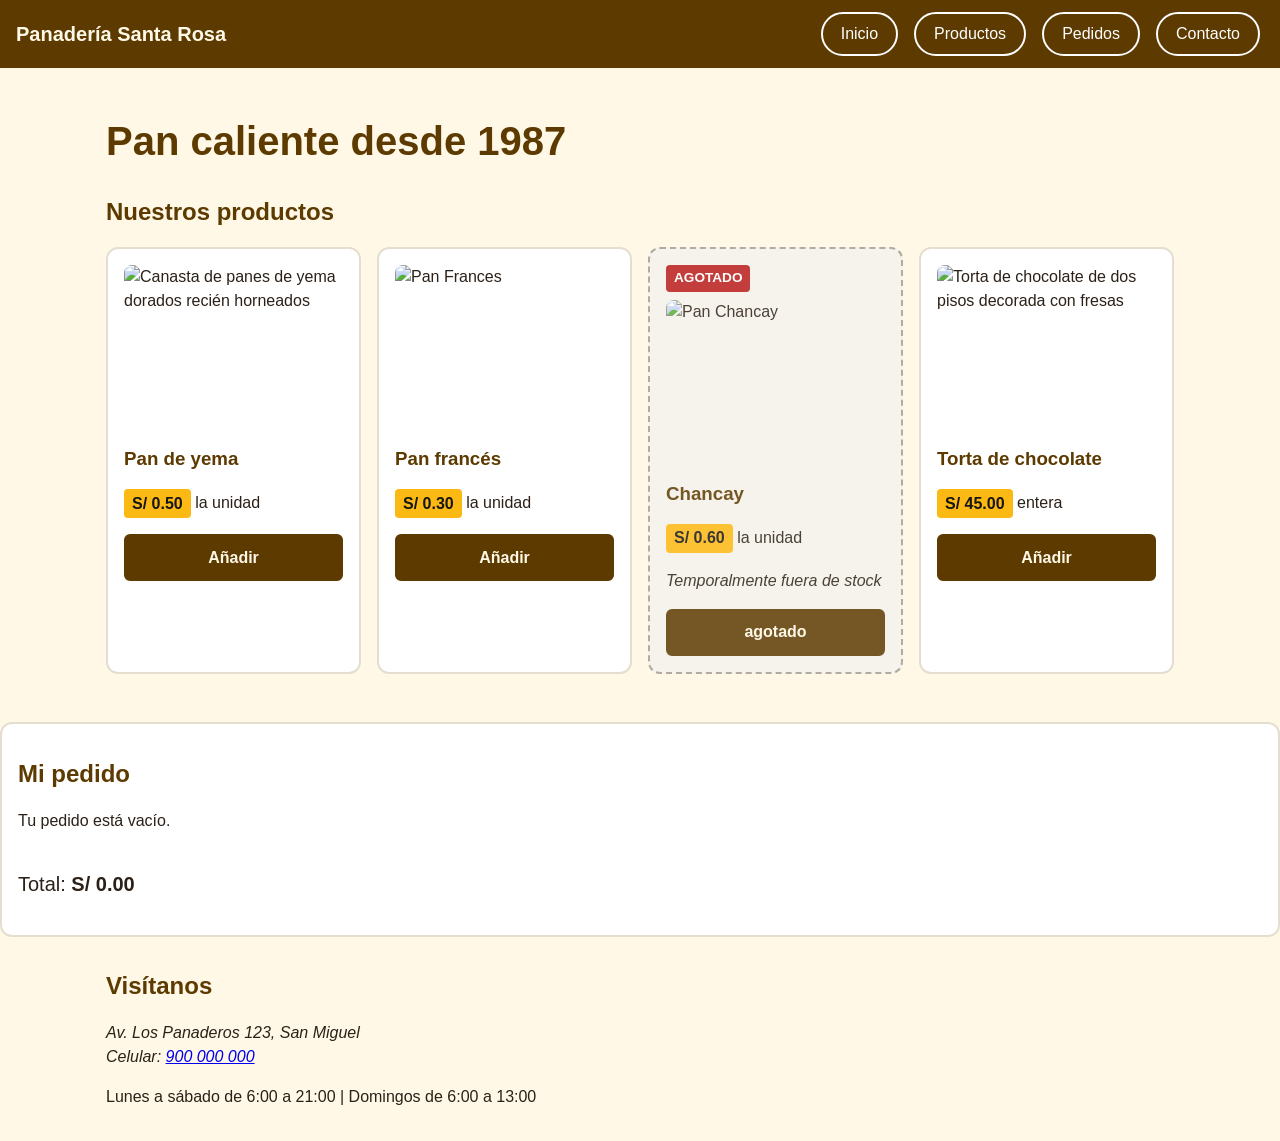
==== index.html @ 8e541d3f "Proyecto Panaderia Santa Rosa final" ====
<!DOCTYPE html>
<html lang="es">

<head>
    <meta charset="UTF-8">
    <meta name="viewport" content="width=device-width, initial-scale=1.0">
    <title> | Panadería Santa Rosa</title>
    <link rel="stylesheet" href="css/estilos.css">
    <script src="js/pedido.js" defer></script>
</head>

<body>

    <header>
        <p><strong>Panadería Santa Rosa </strong></p>
        <nav>
            <ul>
                <li><a href="index.html">Inicio</a></li>
                <li><a href="#productos">Productos</a></li>
                <li><a href="pedidos.html">Pedidos</a></li>
                <li><a href="#contacto">Contacto</a></li>
            </ul>
        </nav>
    </header>

    <main>
        <section>
            <h1>Pan caliente desde 1987</h1>
        </section>

        <section id="productos">
            <h2>Nuestros productos</h2>

            <div class="catalogo">
                <article class="producto" data-nombre="Pan de yema" data-precio="0.50">
                    <img src="img/images.jpg" alt="Canasta de panes de yema dorados recién horneados">
                    <h3>Pan de yema</h3>
                    <p><span class="precio">S/ 0.50</span> la unidad</p>
                    <button type="button" class="btn-anadir">Añadir</button>
                </article>

                <article class="producto" data-nombre="Pan francés" data-precio="0.30"> 
                    <img src="img/images1.jpg" alt="Pan Frances">
                    <h3>Pan francés</h3>
                    <p><span class="precio">S/ 0.30</span> la unidad</p>
                    <button type="button" class="btn-anadir">Añadir</button>
                </article>

                <!-- Reto: Chancay agotado -->
                <article class="producto agotado" data-nombre="Chancay" data-precio="0.60" data-stock="0">
                    <span class="badge-agotado">Agotado</span>
                    <img src="img/images4.jpg" alt="Pan Chancay">
                    <h3>Chancay</h3>
                    <p><span class="precio">S/ 0.60</span> la unidad</p>
                    <p><em>Temporalmente fuera de stock</em></p>
                    <button type="button">agotado</button>

                </article>

                <article class="producto" data-nombre="Torta de chocolate" data-precio="45.00">
                    <img src="img/pastel (2).jpg" alt="Torta de chocolate de dos pisos decorada con fresas">
                    <h3>Torta de chocolate</h3>
                    <p><span class="precio">S/ 45.00</span> entera</p>
                    <button type="button" class="btn-anadir">Añadir</button>
                </article>
            </div>
        </section>
    </main>
    <section id="mi-pedido">
        <h2 id="titulo-pedido" tabindex="-1">Mi pedido</h2>
        <p id="pedido-vacio">Tu pedido está vacío.</p>
        <ul id="lista-pedido"></ul>
        <p class="total">Total: <strong id="total">S/ 0.00</strong></p>
        <p id="aviso" class="solo-lector" role="status"></p>
    </section>

    <footer id="contacto">
        <h2>Visítanos</h2>
        <address>
            Av. Los Panaderos 123, San Miguel<br>
            Celular: <a href="tel:+51900000000">900 000 000</a>
        </address>
        <p>Lunes a sábado de 6:00 a 21:00 | Domingos de 6:00 a 13:00</p>
    </footer>

</body>

</html>
---- css/estilos.css ----
/* ===== 1. Base y Reset ===== */
*,
*::before,
*::after {
  box-sizing: border-box;
}

:root {
  --cafe: #5C3A00;
  --amarillo: #FDB913;
  --crema: #FFF8E7;
  --texto: #2B2118;
}

body {
  margin: 0;
  font-family: Arial, Helvetica, sans-serif;
  font-size: 1rem;
  line-height: 1.5;
  color: var(--texto);
  background: var(--crema);
}

img {
  max-width: 100%;
  height: auto;
  display: block;
}

main,
footer {
  max-width: 1100px;
  margin: 0 auto;
  padding: 1rem;
}

/* ===== 2. Tipografía y Precios ===== */
h1,
h2,
h3 {
  color: var(--cafe);
  line-height: 1.2;
}

h1 {
  font-size: 2rem;
}

h2 {
  font-size: 1.5rem;
}

.precio {
  display: inline-block;
  background: var(--amarillo);
  color: #161616;
  font-weight: bold;
  padding: 0.15rem 0.5rem;
  border-radius: 4px;
}

/* ===== 3. Encabezado y Navegación (Flexbox) ===== */
header {
  display: flex;
  flex-wrap: wrap;
  justify-content: space-between;
  align-items: center;
  gap: 0.5rem 1rem;
  padding: 0.75rem 1rem;
  background: var(--cafe);
  color: var(--crema);
}

header p {
  margin: 0;
  font-size: 1.25rem;
}

nav ul {
  display: flex;
  flex-wrap: wrap;
  gap: 0.5rem;
  list-style: none;
  margin: 0;
  padding: 0;
}

nav a:hover {
  background: var(--amarillo);
  color: #161616;
}

/* ===== 4. Catálogo (CSS Grid) ===== */
.catalogo {
  display: grid;
  gap: 1rem;
}

.producto {
  background: #FFFFFF;
  border: 2px solid #E3DECF;
  border-radius: 12px;
  padding: 1rem;
  transition: transform 0.25s ease, box-shadow 0.25s ease;
}

.producto:hover {
  transform: translateY(-4px);
  box-shadow: 0 6px 14px rgba(0, 0, 0, 0.12);
}

.producto img {
  border-radius: 8px;
  aspect-ratio: 4 / 3;
  object-fit: cover;
  margin-bottom: 0.5rem;
}

.producto.agotado {
  background: #F5F3ED;
  border-style: dashed;
  border-color: #A39E93;
  opacity: 0.85;
}

.badge-agotado {
  display: inline-block;
  background: #B71C1C;
  color: #FFFFFF;
  font-weight: bold;
  font-size: 0.85rem;
  padding: 0.2rem 0.5rem;
  border-radius: 4px;
  margin-bottom: 0.5rem;
  text-transform: uppercase;
}

/* ===== 5. Responsividad (Mobile First) ===== */
@media (min-width: 600px) {
  .catalogo {
    grid-template-columns: repeat(2, 1fr);
  }
}

@media (min-width: 1000px) {
  .catalogo {
    grid-template-columns: repeat(4, 1fr);
  }

  h1 {
    font-size: 2.5rem;
  }

  .form-dos-columnas {
    display: grid;
    grid-template-columns: 1fr 1fr;
    gap: 1.5rem;
    max-width: 50rem;
  }

  .form-dos-columnas fieldset {
    margin: 0;
  }

  .form-dos-columnas .btn-submit,
  .form-dos-columnas .check-container {
    grid-column: span 2;
  }
}

/* ===== 6. Accesibilidad y Formulario ===== */
a:focus-visible,
input:focus-visible,
select:focus-visible,
textarea:focus-visible,
button:focus-visible {
  outline: 3px solid #161616;
  outline-offset: 2px;
}

header a:focus-visible {
  outline-color: var(--amarillo);
}

form {
  display: grid;
  gap: 0.75rem;
  max-width: 32rem;
}

fieldset {
  gap: 0.5rem;
  border: 2px solid #E3DECF;
  border-radius: 8px;
  padding: 1rem;
}

label {
  font-weight: bold;
}

input,
select,
textarea,
button {
  font: inherit;
  width: 100%;
  padding: 0.6rem;
  border: 2px solid var(--cafe);
  border-radius: 6px;
}

input[type="checkbox"] {
  width: auto;
}

button {
  min-height: 44px;
  background: var(--cafe);
  color: var(--crema);
  font-weight: bold;
  cursor: pointer;
}

@media (prefers-reduced-motion: reduce) {
  * {
    transition: none !important;
    animation: none !important;
  }
}

/* ===== 7. Mensajes de validación (Semana 3) ===== */
.error {
  margin: 0;
  color: #A11A1A;
  /* 7.4:1 sobre el fondo crema */
  font-weight: bold;
}

.error:empty {
  display: none;
  /* sin mensaje, no ocupa espacio */
}

.error::before {
  content: "⚠ ";
  /* el aviso no depende solo del color */
}

[aria-invalid="true"] {
  border-color: #A11A1A;
  border-width: 3px;
}

#estado:not(:empty) {
  padding: 0.75rem 1rem;
  border: 2px solid var(--cafe);
  border-radius: 8px;
  background: #FFFFFF;
  font-weight: bold;
}

/* ===== 8. Mi pedido (Semana 4) ===== */
#mi-pedido {
  margin-top: 2rem;
  padding: 1rem;
  background: #FFFFFF;
  border: 2px solid #E3DECF;
  border-radius: 12px;
}

#lista-pedido {
  list-style: none;
  margin: 0;
  padding: 0;
  display: grid;
  gap: 0.5rem;
}

#lista-pedido li {
  display: flex;
  justify-content: space-between;
  align-items: center;
  gap: 1rem;
  padding: 0.5rem 0;
  border-bottom: 1px solid #E3DECF;
}

.btn-quitar {
  width: auto;
  background: #FFFFFF;
  color: var(--cafe);
}

.total {
  font-size: 1.25rem;
}

#titulo-pedido:focus {
  outline: 3px solid #161616;
  outline-offset: 2px;
}


.solo-lector {
  position: absolute;
  width: 1px;
  height: 1px;
  overflow: hidden;
  clip-path: inset(50%);
  white-space: nowrap;
}

nav a, header a {
  display: inline-block;
  color: #ffffff; 
  border: 2px solid #ffffff; 
  border-radius: 9999px; 
  padding: 8px 18px; 
  margin: 0 4px; 
  text-decoration: none; 
  font-weight: 500;
  transition: background-color 0.2s ease;
}

nav a:hover, header a:hover {
  background-color: rgba(230, 127, 9, 0.658); /* Se aclara un poco al pasar el cursor */
}
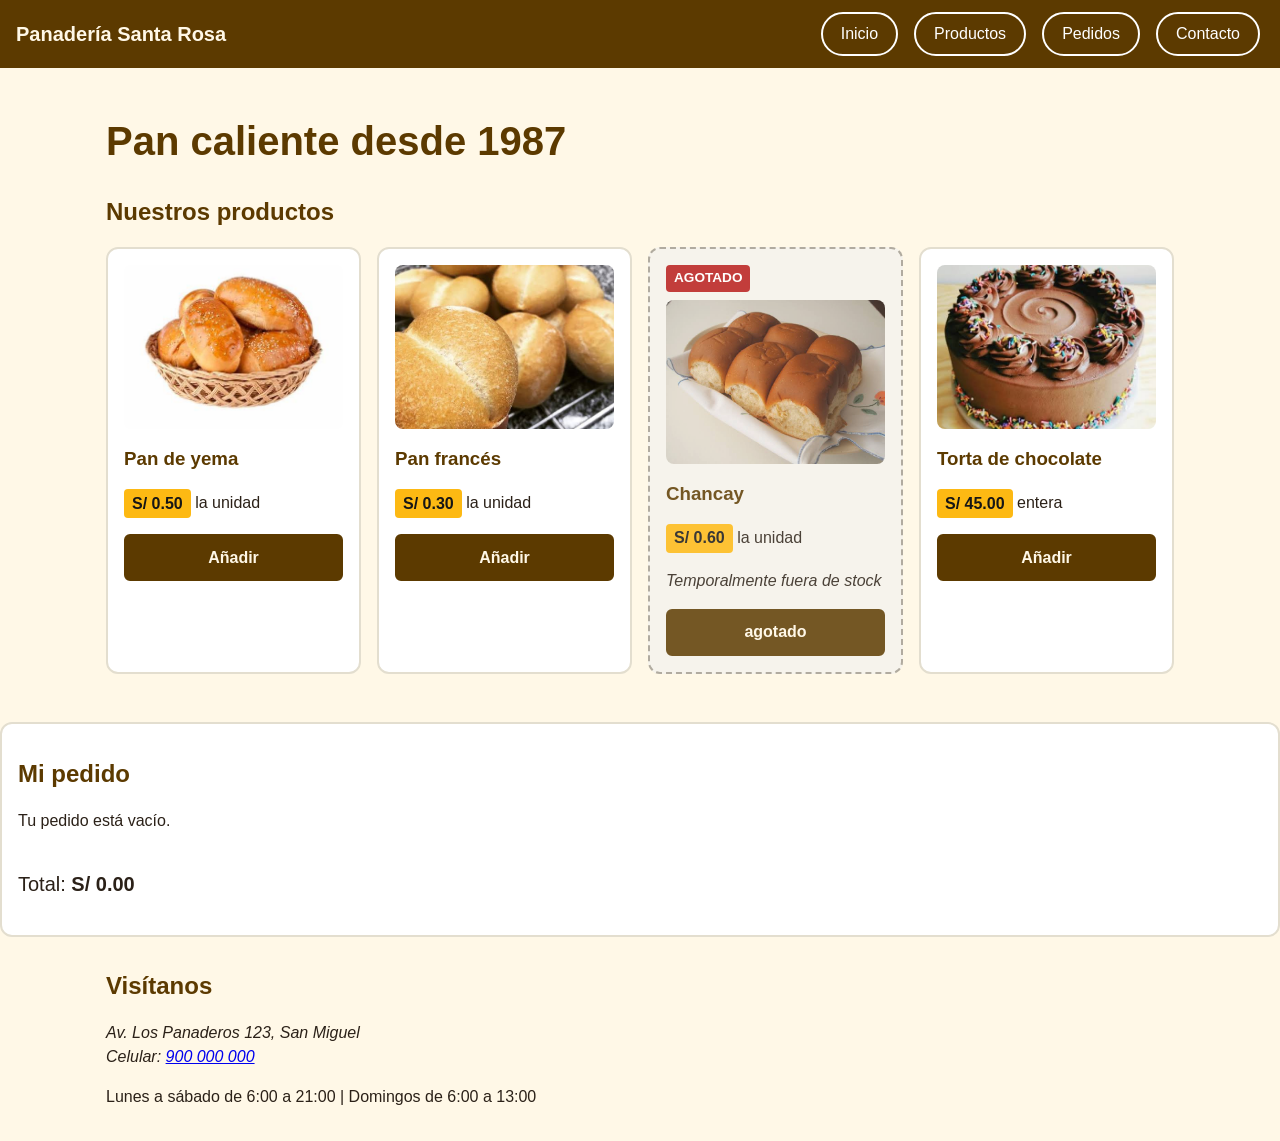
==== commit 0f37e956: "Actualizacion completa Semana 5 Bootstrap y redireccion" ====
--- a/index.html
+++ b/index.html
@@ -33,14 +33,14 @@
 
             <div class="catalogo">
                 <article class="producto" data-nombre="Pan de yema" data-precio="0.50">
-                    <img src="img/images.jpg" alt="Canasta de panes de yema dorados recién horneados">
+                    <img src="img/pan-yema.jpg" alt="Canasta de panes de yema dorados recién horneados">
                     <h3>Pan de yema</h3>
                     <p><span class="precio">S/ 0.50</span> la unidad</p>
                     <button type="button" class="btn-anadir">Añadir</button>
                 </article>
 
                 <article class="producto" data-nombre="Pan francés" data-precio="0.30"> 
-                    <img src="img/images1.jpg" alt="Pan Frances">
+                    <img src="img/pan-frances.jpg" alt="Pan Frances">
                     <h3>Pan francés</h3>
                     <p><span class="precio">S/ 0.30</span> la unidad</p>
                     <button type="button" class="btn-anadir">Añadir</button>
@@ -49,7 +49,7 @@
                 <!-- Reto: Chancay agotado -->
                 <article class="producto agotado" data-nombre="Chancay" data-precio="0.60" data-stock="0">
                     <span class="badge-agotado">Agotado</span>
-                    <img src="img/images4.jpg" alt="Pan Chancay">
+                    <img src="img/chancay.jpg" alt="Pan Chancay">
                     <h3>Chancay</h3>
                     <p><span class="precio">S/ 0.60</span> la unidad</p>
                     <p><em>Temporalmente fuera de stock</em></p>
@@ -58,7 +58,7 @@
                 </article>
 
                 <article class="producto" data-nombre="Torta de chocolate" data-precio="45.00">
-                    <img src="img/pastel (2).jpg" alt="Torta de chocolate de dos pisos decorada con fresas">
+                    <img src="img/Tortas.jpg" alt="Torta de chocolate de dos pisos decorada con fresas">
                     <h3>Torta de chocolate</h3>
                     <p><span class="precio">S/ 45.00</span> entera</p>
                     <button type="button" class="btn-anadir">Añadir</button>
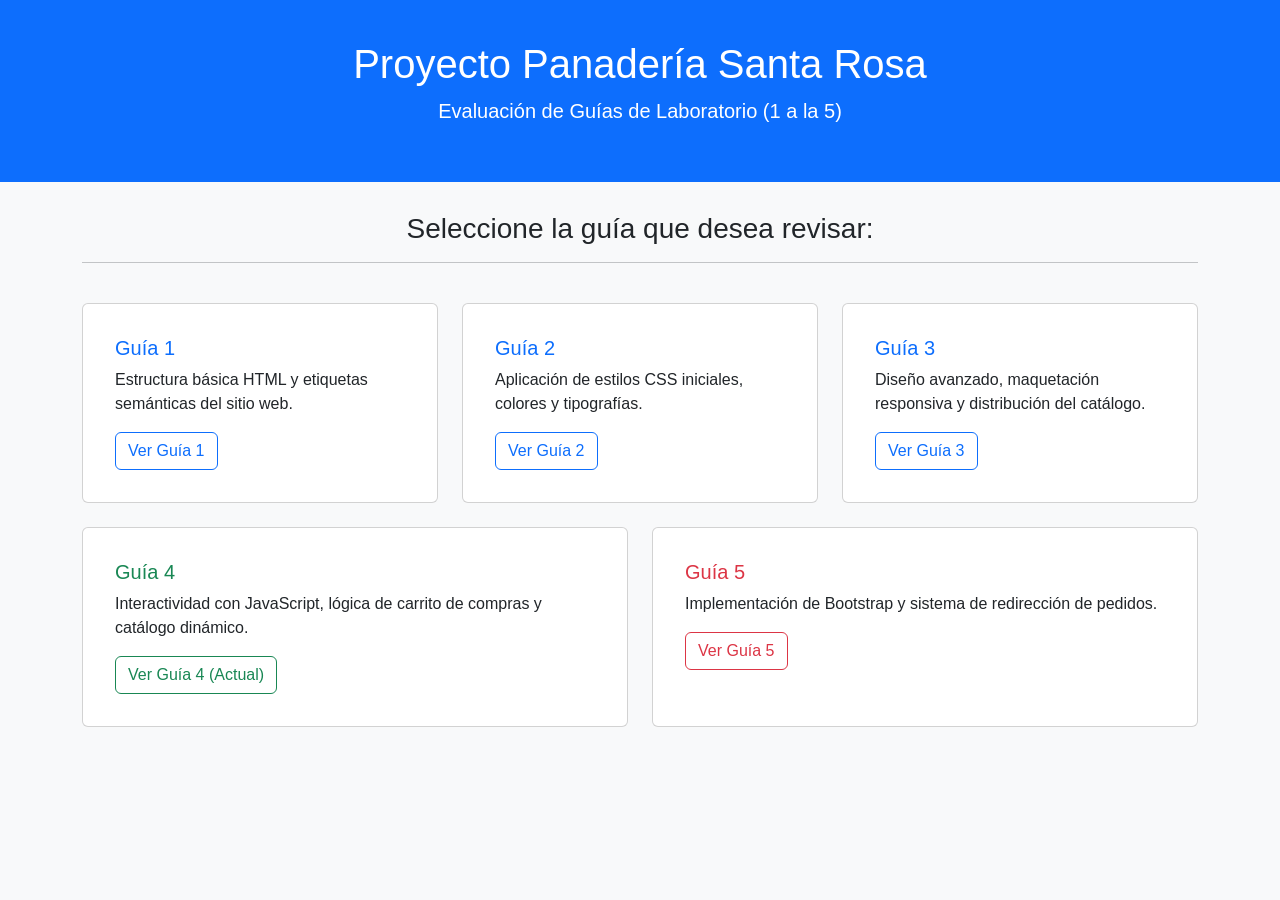
==== commit 405c3faa: "Actualizar validaciones y enlace de contacto" ====
--- a/index.html
+++ b/index.html
@@ -4,84 +4,109 @@
 <head>
     <meta charset="UTF-8">
     <meta name="viewport" content="width=device-width, initial-scale=1.0">
-    <title> | Panadería Santa Rosa</title>
-    <link rel="stylesheet" href="css/estilos.css">
-    <script src="js/pedido.js" defer></script>
+    <title>Panel de Guías - Proyecto Panadería Santa Rosa</title>
+    <!-- Si usas Bootstrap, puedes incluirlo aquí o tus estilos CSS -->
+    <link href="https://cdn.jsdelivr.net/npm/bootstrap@5.3.0/dist/css/bootstrap.min.css" rel="stylesheet">
+    <style>
+        body {
+            background-color: #f8f9fa;
+            font-family: Arial, sans-serif;
+        }
+
+        .hero-section {
+            background-color: #0d6efd;
+            color: white;
+            padding: 40px 0;
+            margin-bottom: 30px;
+            text-align: center;
+        }
+
+        .card- guia {
+            transition: transform 0.2s;
+            box-shadow: 0 4px 6px rgba(0, 0, 0, 0.1);
+        }
+
+        .card-guia:hover {
+            transform: translateY(-5px);
+        }
+    </style>
 </head>
 
 <body>
 
-    <header>
-        <p><strong>Panadería Santa Rosa </strong></p>
-        <nav>
-            <ul>
-                <li><a href="index.html">Inicio</a></li>
-                <li><a href="#productos">Productos</a></li>
-                <li><a href="pedidos.html">Pedidos</a></li>
-                <li><a href="#contacto">Contacto</a></li>
-            </ul>
-        </nav>
-    </header>
+    <div class="hero-section">
+        <div class="container">
+            <h1>Proyecto Panadería Santa Rosa</h1>
+            <p class="lead">Evaluación de Guías de Laboratorio (1 a la 5)</p>
+        </div>
+    </div>
 
-    <main>
-        <section>
-            <h1>Pan caliente desde 1987</h1>
-        </section>
+    <div class="container">
+        <div class="row text-center mb-4">
+            <div class="col-12">
+                <h3>Seleccione la guía que desea revisar:</h3>
+                <hr>
+            </div>
+        </div>
 
-        <section id="productos">
-            <h2>Nuestros productos</h2>
+        <div class="row g-4">
+            <!-- Guía 1 -->
+            <div class="col-md-4">
+                <div class="card card-guia h-100 p-3">
+                    <div class="card-body">
+                        <h5 class="card-title text-primary">Guía 1</h5>
+                        <p class="card-text">Estructura básica HTML y etiquetas semánticas del sitio web.</p>
+                        <a href="index1.html" class="btn btn-outline-primary">Ver Guía 1</a>
+                    </div>
+                </div>
+            </div>
 
-            <div class="catalogo">
-                <article class="producto" data-nombre="Pan de yema" data-precio="0.50">
-                    <img src="img/pan-yema.jpg" alt="Canasta de panes de yema dorados recién horneados">
-                    <h3>Pan de yema</h3>
-                    <p><span class="precio">S/ 0.50</span> la unidad</p>
-                    <button type="button" class="btn-anadir">Añadir</button>
-                </article>
+            <!-- Guía 2 -->
+            <div class="col-md-4">
+                <div class="card card-guia h-100 p-3">
+                    <div class="card-body">
+                        <h5 class="card-title text-primary">Guía 2</h5>
+                        <p class="card-text">Aplicación de estilos CSS iniciales, colores y tipografías.</p>
+                        <a href="index2.html" class="btn btn-outline-primary">Ver Guía 2</a>
+                    </div>
+                </div>
+            </div>
 
-                <article class="producto" data-nombre="Pan francés" data-precio="0.30"> 
-                    <img src="img/pan-frances.jpg" alt="Pan Frances">
-                    <h3>Pan francés</h3>
-                    <p><span class="precio">S/ 0.30</span> la unidad</p>
-                    <button type="button" class="btn-anadir">Añadir</button>
-                </article>
+            <!-- Guía 3 -->
+            <div class="col-md-4">
+                <div class="card card-guia h-100 p-3">
+                    <div class="card-body">
+                        <h5 class="card-title text-primary">Guía 3</h5>
+                        <p class="card-text">Diseño avanzado, maquetación responsiva y distribución del catálogo.</p>
+                        <a href="index3.html" class="btn btn-outline-primary">Ver Guía 3</a>
+                    </div>
+                </div>
+            </div>
 
-                <!-- Reto: Chancay agotado -->
-                <article class="producto agotado" data-nombre="Chancay" data-precio="0.60" data-stock="0">
-                    <span class="badge-agotado">Agotado</span>
-                    <img src="img/chancay.jpg" alt="Pan Chancay">
-                    <h3>Chancay</h3>
-                    <p><span class="precio">S/ 0.60</span> la unidad</p>
-                    <p><em>Temporalmente fuera de stock</em></p>
-                    <button type="button">agotado</button>
+            <!-- Guía 4 -->
+            <div class="col-md-6">
+                <div class="card card-guia h-100 p-3">
+                    <div class="card-body">
+                        <h5 class="card-title text-success">Guía 4</h5>
+                        <p class="card-text">Interactividad con JavaScript, lógica de carrito de compras y catálogo
+                            dinámico.</p>
+                        <a href="index4.html" class="btn btn-outline-success">Ver Guía 4 (Actual)</a>
+                    </div>
+                </div>
+            </div>
 
-                </article>
-
-                <article class="producto" data-nombre="Torta de chocolate" data-precio="45.00">
-                    <img src="img/Tortas.jpg" alt="Torta de chocolate de dos pisos decorada con fresas">
-                    <h3>Torta de chocolate</h3>
-                    <p><span class="precio">S/ 45.00</span> entera</p>
-                    <button type="button" class="btn-anadir">Añadir</button>
-                </article>
+            <!-- Guía 5 -->
+            <div class="col-md-6">
+                <div class="card card-guia h-100 p-3">
+                    <div class="card-body">
+                        <h5 class="card-title text-danger">Guía 5</h5>
+                        <p class="card-text">Implementación de Bootstrap y sistema de redirección de pedidos.</p>
+                        <a href="index5.bootstrap.html" class="btn btn-outline-danger">Ver Guía 5</a>
+                    </div>
+                </div>
             </div>
-        </section>
-    </main>
-    <section id="mi-pedido">
-        <h2 id="titulo-pedido" tabindex="-1">Mi pedido</h2>
-        <p id="pedido-vacio">Tu pedido está vacío.</p>
-        <ul id="lista-pedido"></ul>
-        <p class="total">Total: <strong id="total">S/ 0.00</strong></p>
-        <p id="aviso" class="solo-lector" role="status"></p>
-    </section>
-
-    <footer id="contacto">
-        <h2>Visítanos</h2>
-        <address>
-            Av. Los Panaderos 123, San Miguel<br>
-            Celular: <a href="tel:+51900000000">900 000 000</a>
-        </address>
-        <p>Lunes a sábado de 6:00 a 21:00 | Domingos de 6:00 a 13:00</p>
-    </footer>
+        </div>
+    </div>
 
 </body>
 
